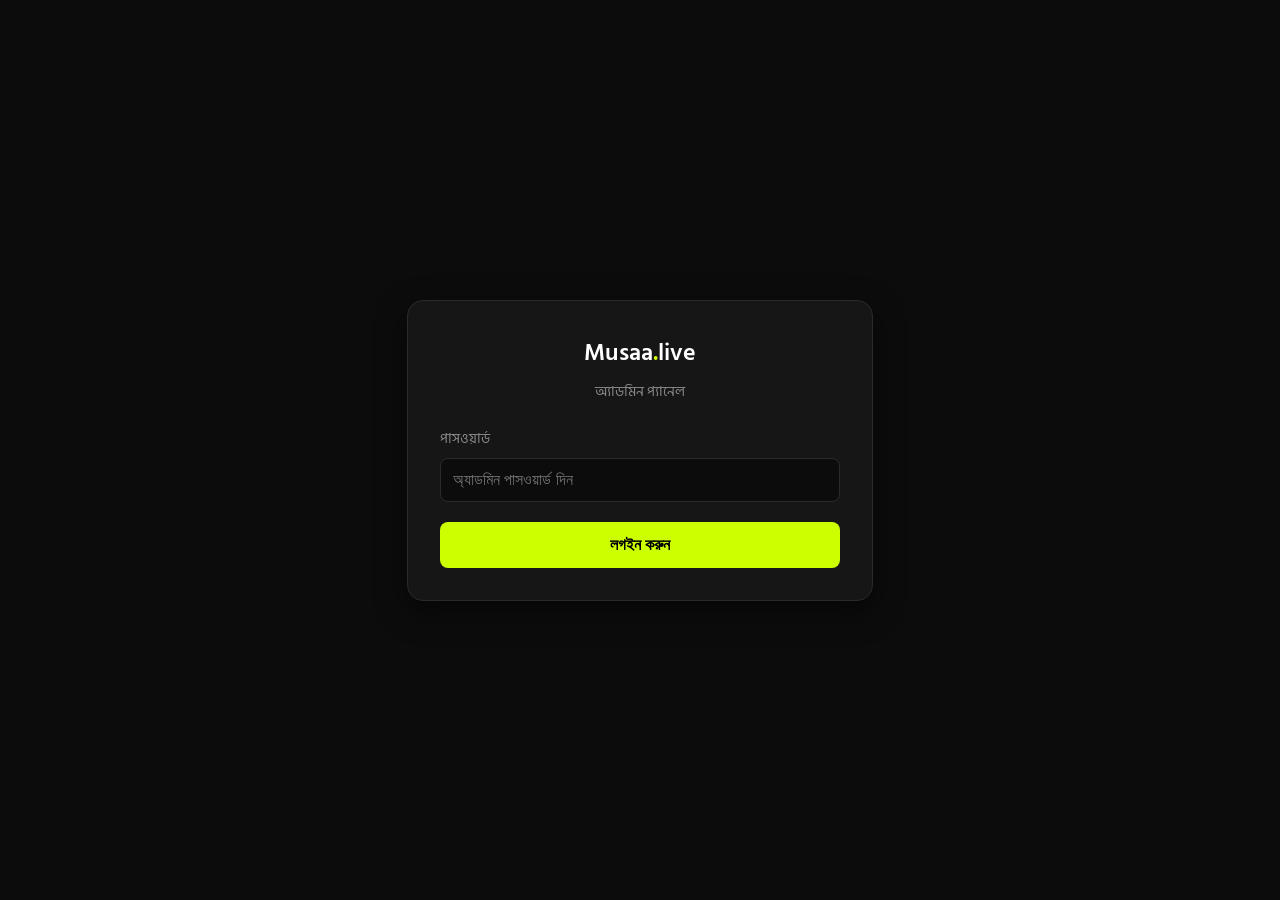
==== admin/index.html @ 6d96a820 "Add files via upload" ====
<!DOCTYPE html>
<html lang="bn">
<head>
  <meta charset="UTF-8">
  <meta name="viewport" content="width=device-width, initial-scale=1.0">
  <title>Musaa.live — Admin Panel</title>
  <link rel="preconnect" href="https://fonts.googleapis.com" />
  <link rel="preconnect" href="https://fonts.gstatic.com" crossorigin />
  <link href="https://fonts.googleapis.com/css2?family=Hind+Siliguri:wght@400;600&display=swap" rel="stylesheet" />
  <style>
    :root {
      --bg: #0c0c0c;
      --card-bg: #161616;
      --border: #2a2a2a;
      --text: #ffffff;
      --text-muted: #888888;
      --accent: #ccff00;
      --accent-hover: #b3e600;
      --error: #ff4444;
      --success: #00cc66;
    }
    body {
      margin: 0;
      padding: 0;
      background-color: var(--bg);
      color: var(--text);
      font-family: 'Hind Siliguri', sans-serif;
      display: flex;
      justify-content: center;
      align-items: center;
      min-height: 100vh;
    }
    .container {
      background: var(--card-bg);
      border: 1px solid var(--border);
      border-radius: 16px;
      padding: 32px;
      width: 100%;
      max-width: 400px;
      box-shadow: 0 10px 30px rgba(0,0,0,0.5);
    }
    .header {
      text-align: center;
      margin-bottom: 24px;
    }
    .header h1 {
      margin: 0;
      font-size: 24px;
      font-weight: 600;
    }
    .header h1 span {
      color: var(--accent);
    }
    .header p {
      color: var(--text-muted);
      margin: 8px 0 0 0;
      font-size: 14px;
    }
    .form-group {
      margin-bottom: 20px;
    }
    .form-group label {
      display: block;
      margin-bottom: 8px;
      font-size: 14px;
      color: var(--text-muted);
    }
    .form-group input {
      width: 100%;
      padding: 12px;
      background: var(--bg);
      border: 1px solid var(--border);
      border-radius: 8px;
      color: var(--text);
      font-size: 16px;
      box-sizing: border-box;
      outline: none;
      transition: border-color 0.3s;
    }
    .form-group input:focus {
      border-color: var(--accent);
    }
    button {
      width: 100%;
      padding: 14px;
      background: var(--accent);
      color: #000;
      border: none;
      border-radius: 8px;
      font-size: 16px;
      font-weight: 600;
      cursor: pointer;
      transition: background 0.3s;
    }
    button:hover {
      background: var(--accent-hover);
    }
    button:disabled {
      background: #444;
      color: #888;
      cursor: not-allowed;
    }
    .message {
      margin-top: 16px;
      padding: 12px;
      border-radius: 8px;
      text-align: center;
      font-size: 14px;
      display: none;
    }
    .message.error {
      background: rgba(255, 68, 68, 0.1);
      color: var(--error);
      border: 1px solid rgba(255, 68, 68, 0.2);
      display: block;
    }
    .message.success {
      background: rgba(0, 204, 102, 0.1);
      color: var(--success);
      border: 1px solid rgba(0, 204, 102, 0.2);
      display: block;
    }
    
    /* Login & Dashboard Switch */
    #dashboard-section { display: none; }
    
  </style>
</head>
<body>

  <div class="container">
    <div class="header">
      <h1>Musaa<span>.</span>live</h1>
      <p>অ্যাডমিন প্যানেল</p>
    </div>

    <!-- Login Section -->
    <div id="login-section">
      <div class="form-group">
        <label>পাসওয়ার্ড</label>
        <input type="password" id="password" placeholder="অ্যাডমিন পাসওয়ার্ড দিন" />
      </div>
      <button id="login-btn">লগইন করুন</button>
      <div id="login-msg" class="message"></div>
    </div>

    <!-- Dashboard Section -->
    <div id="dashboard-section">
      <div class="form-group">
        <label>WhatsApp নাম্বার</label>
        <input type="text" id="wa-number" placeholder="যেমন: 917002348869" />
      </div>
      <div class="form-group">
        <label>Messenger লিংক</label>
        <input type="text" id="fb-link" placeholder="যেমন: https://m.me/username" />
      </div>
      <button id="save-btn">সেভ করুন</button>
      <div id="save-msg" class="message"></div>
    </div>
  </div>

  <script>
    let authToken = '';

    const loginBtn = document.getElementById('login-btn');
    const saveBtn = document.getElementById('save-btn');
    const loginSection = document.getElementById('login-section');
    const dashboardSection = document.getElementById('dashboard-section');
    const loginMsg = document.getElementById('login-msg');
    const saveMsg = document.getElementById('save-msg');

    function showMsg(element, type, text) {
      element.className = 'message ' + type;
      element.textContent = text;
      setTimeout(() => {
        element.style.display = 'none';
        element.className = 'message';
      }, 5000);
    }

    // Handle Login
    loginBtn.addEventListener('click', async () => {
      const pwd = document.getElementById('password').value;
      if (!pwd) return showMsg(loginMsg, 'error', 'পাসওয়ার্ড দিন!');

      loginBtn.disabled = true;
      loginBtn.textContent = 'অপেক্ষা করুন...';

      try {
        const res = await fetch('/api/config?action=verify', {
          headers: { 'Authorization': 'Bearer ' + pwd }
        });

        const contentType = res.headers.get("content-type");
        if (res.ok && contentType && contentType.indexOf("application/json") !== -1) {
          authToken = pwd;
          loginSection.style.display = 'none';
          dashboardSection.style.display = 'block';
          loadData();
        } else if (res.ok) {
           showMsg(loginMsg, 'error', 'API কাজ করছে না! functions ফোল্ডারটি আপলোড হয়নি।');
        } else {
          showMsg(loginMsg, 'error', 'ভুল পাসওয়ার্ড!');
        }
      } catch (err) {
        showMsg(loginMsg, 'error', 'সার্ভার এরর!');
      }

      loginBtn.disabled = false;
      loginBtn.textContent = 'লগইন করুন';
    });

    // Load Data
    async function loadData() {
      try {
        const res = await fetch('/api/config');
        const contentType = res.headers.get("content-type");
        if (res.ok && contentType && contentType.indexOf("application/json") !== -1) {
          const data = await res.json();
          if (data.whatsappNumber) document.getElementById('wa-number').value = data.whatsappNumber;
          if (data.messengerLink) document.getElementById('fb-link').value = data.messengerLink;
        } else {
          throw new Error('API did not return JSON. Function might not be deployed.');
        }
      } catch (err) {
        console.error(err);
        showMsg(saveMsg, 'error', 'API ফাংশনটি ঠিকমতো ডেপ্লয় হয়নি! Cloudflare-এ functions ফোল্ডারটি আপলোড হয়েছে কিনা চেক করুন।');
      }
    }

    // Save Data
    saveBtn.addEventListener('click', async () => {
      const waNumber = document.getElementById('wa-number').value.trim();
      const fbLink = document.getElementById('fb-link').value.trim();

      saveBtn.disabled = true;
      saveBtn.textContent = 'সেভ হচ্ছে...';

      try {
        const res = await fetch('/api/config', {
          method: 'POST',
          headers: {
            'Content-Type': 'application/json',
            'Authorization': 'Bearer ' + authToken
          },
          body: JSON.stringify({
            whatsappNumber: waNumber,
            messengerLink: fbLink
          })
        });

        if (res.ok) {
          showMsg(saveMsg, 'success', 'সফলভাবে সেভ হয়েছে!');
        } else {
          const errData = await res.json().catch(() => ({}));
          if (errData.error === 'KV Namespace not bound') {
            showMsg(saveMsg, 'error', 'Cloudflare-এ MUSAA_CONFIG নামে KV Namespace যুক্ত করা হয়নি!');
          } else {
            showMsg(saveMsg, 'error', 'সেভ করতে সমস্যা হয়েছে: ' + (errData.error || 'অজানা এরর'));
          }
        }
      } catch (err) {
        showMsg(saveMsg, 'error', 'সার্ভার এরর!');
      }

      saveBtn.disabled = false;
      saveBtn.textContent = 'সেভ করুন';
    });
  </script>
</body>
</html>
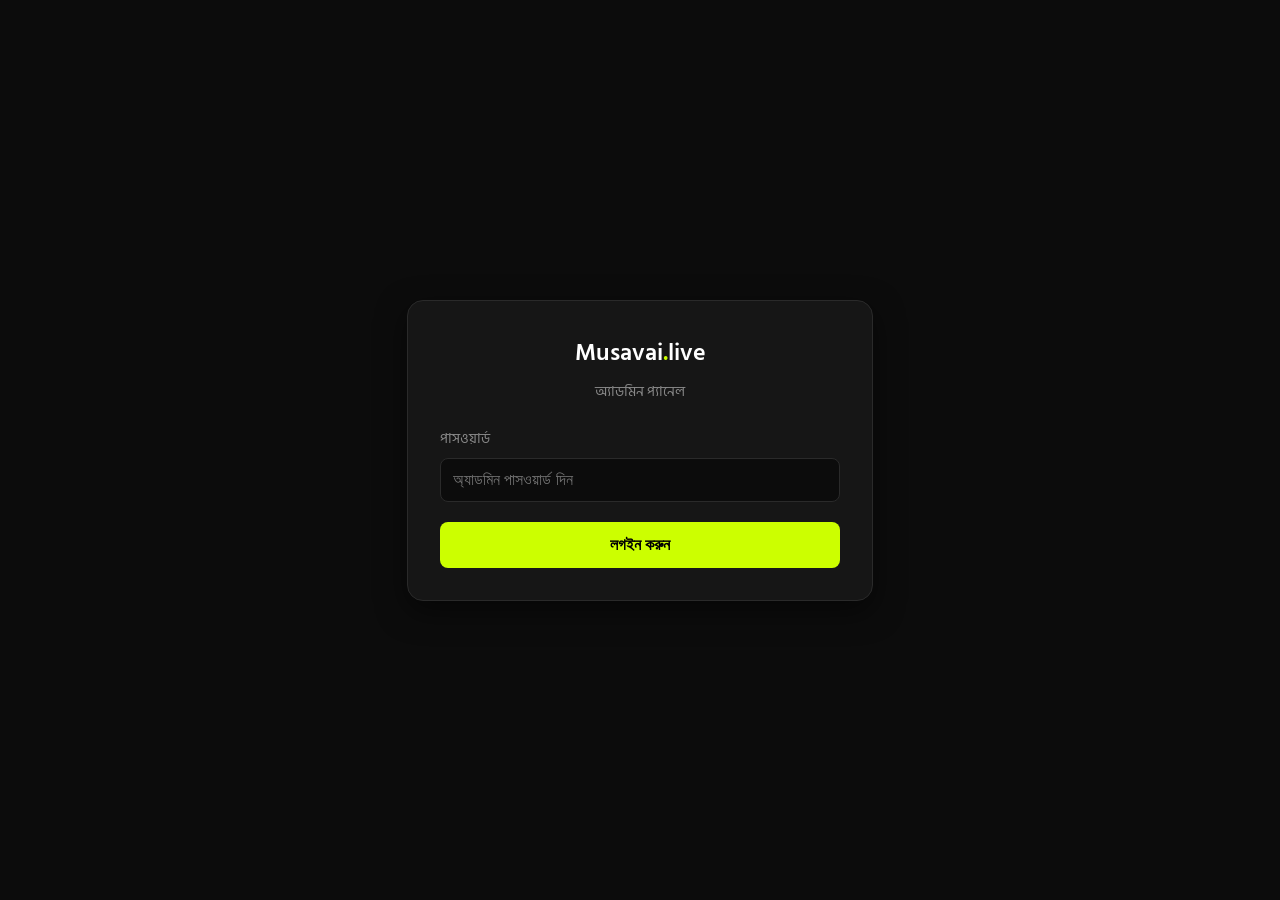
==== commit e9a7047e: "Add files via upload Musaa to Musavai" ====
--- a/admin/index.html
+++ b/admin/index.html
@@ -3,7 +3,7 @@
 <head>
   <meta charset="UTF-8">
   <meta name="viewport" content="width=device-width, initial-scale=1.0">
-  <title>Musaa.live — Admin Panel</title>
+  <title>Musavai.live — Admin Panel</title>
   <link rel="preconnect" href="https://fonts.googleapis.com" />
   <link rel="preconnect" href="https://fonts.gstatic.com" crossorigin />
   <link href="https://fonts.googleapis.com/css2?family=Hind+Siliguri:wght@400;600&display=swap" rel="stylesheet" />
@@ -130,7 +130,7 @@
 
   <div class="container">
     <div class="header">
-      <h1>Musaa<span>.</span>live</h1>
+      <h1>Musavai<span>.</span>live</h1>
       <p>অ্যাডমিন প্যানেল</p>
     </div>
 
@@ -254,7 +254,7 @@
         } else {
           const errData = await res.json().catch(() => ({}));
           if (errData.error === 'KV Namespace not bound') {
-            showMsg(saveMsg, 'error', 'Cloudflare-এ MUSAA_CONFIG নামে KV Namespace যুক্ত করা হয়নি!');
+            showMsg(saveMsg, 'error', 'Cloudflare-এ MUSAVAI_CONFIG নামে KV Namespace যুক্ত করা হয়নি!');
           } else {
             showMsg(saveMsg, 'error', 'সেভ করতে সমস্যা হয়েছে: ' + (errData.error || 'অজানা এরর'));
           }
